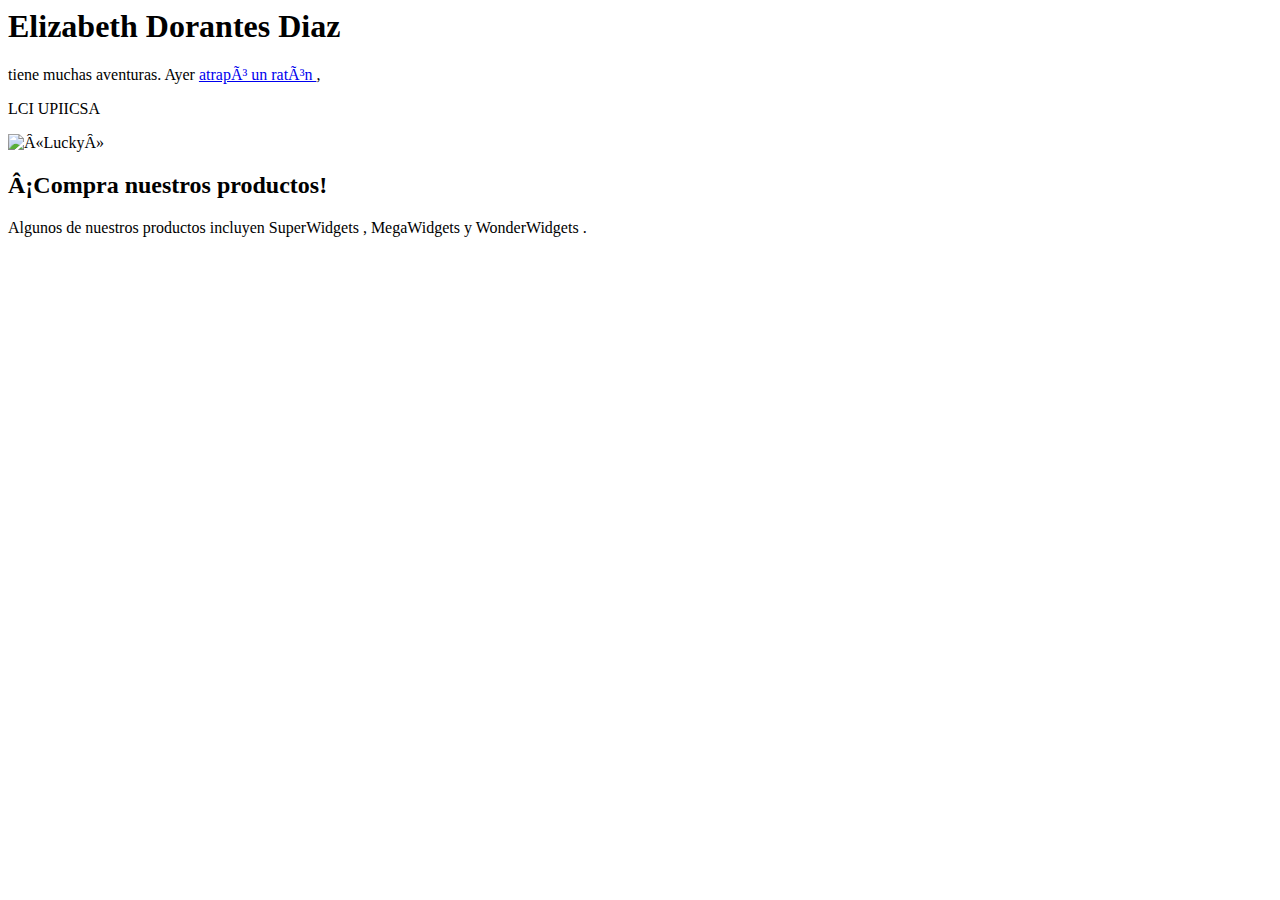
==== index.html @ 09ade433 "prueba para main" ====
<html>

  <head>

    <title> Las aventuras de mi gato Lucky </title>

    <meta http-equiv = «Content-Type» content = «text / html; charset = utf-8»>

    <meta name = «description» content = «Las aventuras de mi gato favorito Lucky, con historias, fotos y películas»>

    <meta name = «keywords» content = «cat, Lucky, pet, animal»>

    <link rel = «stylesheet» type = «text / css» href = «/ style.css»>

    <link rel = «icono de acceso directo» href = «/ favicon.ico»>

  </head>

  <body>

    <h1>Elizabeth Dorantes Diaz </h1>

    <div id = «mainContent»>

      <p> tiene muchas aventuras. Ayer <a href=»mouse.html»> atrapó un ratón </a>,  </p>

      <p> LCI UPIICSA </p>

      <img src = «v3.jpg» alt = «Lucky»>

    </div>

    <div id = «barra lateral»>

      <h2> ¡Compra nuestros productos! </h2>

      <p> Algunos de nuestros productos incluyen <span class = «product»> SuperWidgets </span>, <span class = «product»> MegaWidgets </span> y <span class = «product»> WonderWidgets </span> . </p>

    </div>

  </body>

</html>
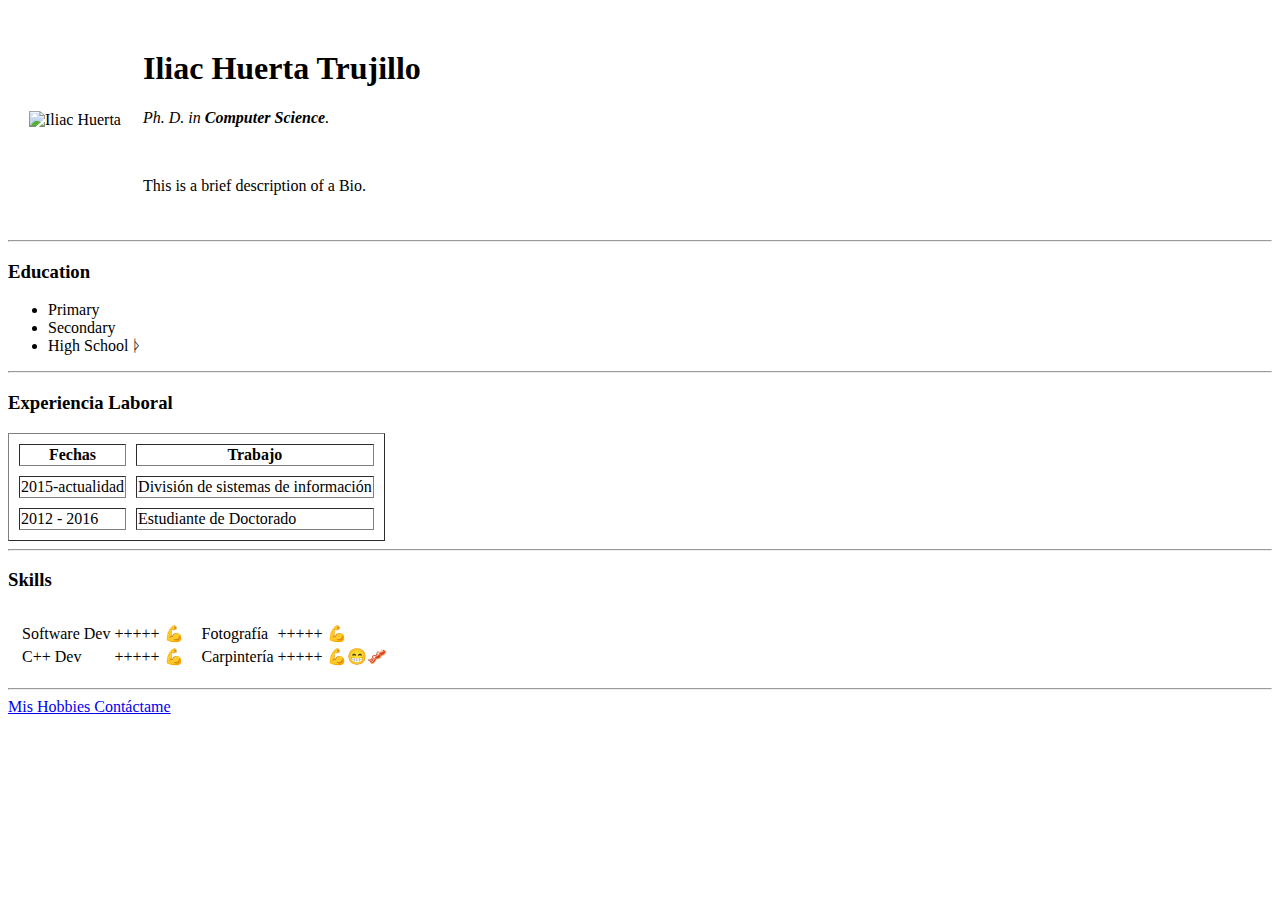
==== commit c2957cdc: "Add files via upload" ====
--- a/index.html
+++ b/index.html
@@ -1,43 +1,99 @@
+<!DOCTYPE html>
 <html>
-
   <head>
 
-    <title> Las aventuras de mi gato Lucky </title>
 
-    <meta http-equiv = «Content-Type» content = «text / html; charset = utf-8»>
-
-    <meta name = «description» content = «Las aventuras de mi gato favorito Lucky, con historias, fotos y películas»>
-
-    <meta name = «keywords» content = «cat, Lucky, pet, animal»>
-
-    <link rel = «stylesheet» type = «text / css» href = «/ style.css»>
-
-    <link rel = «icono de acceso directo» href = «/ favicon.ico»>
+    <meta charset="utf-8">
+    <title>🦠Iliac's Personal website</title>
+    <link rel="stylesheet" href="/css/estilos.css" />
 
   </head>
+<!--PRIMERO agregar el estilo de fondo a azul en body -->
+<!-- colorhunt.co  colores hexadecimal
+https://developer.mozilla.org/en-US/docs/Web/CSS
+-->
+  <!-- body style="background-color: #3BACB6;"> -->
+  <body>
+    <table cellspacing="20" >
+      <tr>
+        <td> <img src="images/iliac.jpg"
+         alt="Iliac Huerta" /> </td>
+        <td><h1>Iliac Huerta Trujillo</h1>
+    <p><em>Ph. D. in <strong>Computer Science</strong>.</em> </p>
+    <br>
+    <p>This is a brief description of a Bio.</p>
+        </td>
+      </tr>
+    </table>
 
-  <body>
+       <hr>
 
-    <h1>Elizabeth Dorantes Diaz </h1>
+    <h3>Education</h3>
+    <ul>
+      <li>Primary</li>
+      <li>Secondary </li>
+      <li>High School ᚦ</li>
+    </ul>
 
-    <div id = «mainContent»>
+    <hr>
 
-      <p> tiene muchas aventuras. Ayer <a href=»mouse.html»> atrapó un ratón </a>,  </p>
+    <h3>Experiencia Laboral</h3>
 
-      <p> LCI UPIICSA </p>
+    <table border="1" cellspacing="10">
+      <thead>
+        <tr>
+          <th>Fechas</th>
+          <th>Trabajo </th>
+        </tr>
+      </thead>
+      <tbody>
+        <tr>
+          <td>2015-actualidad </td>
+          <td>División de sistemas de información </td>
+        </tr>
+        <tr>
+          <td>2012 - 2016 </td>
+          <td>Estudiante de Doctorado </td>
+        </tr>
+      </tbody>
+      <tfoot>
 
-      <img src = «v3.jpg» alt = «Lucky»>
+      </tfoot>
+    </table>
 
-    </div>
+    <hr>
 
-    <div id = «barra lateral»>
+    <h3>Skills</h3>
+    <table cellspacing="10">
+      <tr>
+        <td>
+        <table>
+          <tr>
+            <td>Software Dev </td>
+            <td>+++++ 💪</td>
+          </tr>
+          <tr>
+            <td>C++ Dev </td>
+            <td>+++++ 💪</td>
+          </tr>
+        </table></td>
+        <td>
+        <table>
+          <tr>
+            <td>Fotografía </td>
+            <td>+++++ 💪</td>
+          </tr>
+          <tr>
+            <td>Carpintería </td>
+            <td>+++++ 💪😁🥓</td>
+          </tr>
+        </table></td>
+      </tr>
+    </table>
 
-      <h2> ¡Compra nuestros productos! </h2>
 
-      <p> Algunos de nuestros productos incluyen <span class = «product»> SuperWidgets </span>, <span class = «product»> MegaWidgets </span> y <span class = «product»> WonderWidgets </span> . </p>
-
-    </div>
-
+    <hr>
+    <a href="hobbies.html">Mis Hobbies </a>
+    <a href="contact.html">Cont&aacute;ctame</a>
   </body>
-
-</html>
+</html>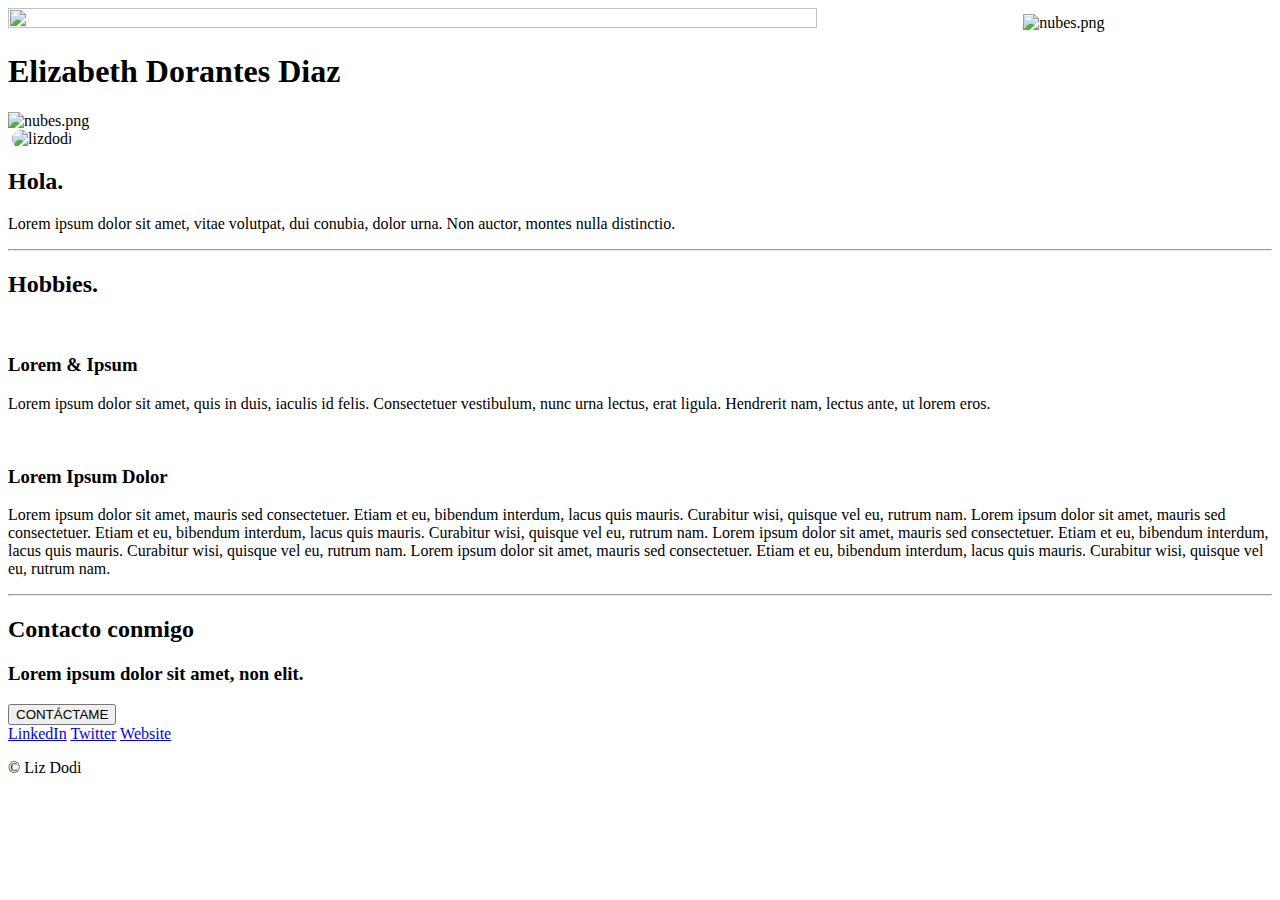
==== commit da219727: "Nueva version" ====
--- a/index.html
+++ b/index.html
@@ -1,99 +1,72 @@
 <!DOCTYPE html>
-<html>
-  <head>
+<html lang="en" dir="ltr">
+
+<head>
+  <meta charset="utf-8">
+  <title>Liz Dodi's website</title>
+  <link rel="stylesheet" href="css/style.css" />
+  <link rel="icon" href="images/21362418151620237184.svg">
+</head>
+
+<body>
+  <div class="contenedor-top">
+    <img width="80%" height="60%" src="images/20220705_193238.gif" alt="">
+    <img class="nube-alta" src="images/nubes.png" alt="nubes.png" />
+    <h1>Elizabeth Dorantes Diaz</h1>
+    <img class="nube-baja" src="images/nubes.png" alt="nubes.png" />
+  
+  </div>
+
+  <div class="med_contenedor">
+    <div class="perfil">
+      <img class="" src="" alt="">
+      <img src="images/imagen01.jpeg" style="border-radius: 75px;" width="150px" height="100px" alt="lizdodi" />
+      <h2>Hola.</h2>
+      <p class="perfilParafo">Lorem ipsum dolor sit amet, vitae volutpat, dui conubia, dolor urna. Non auctor, montes
+        nulla distinctio.</p>
+    </div>
+    <hr>
+    <div class="skills">
+      <h2>Hobbies.</h2>
+      <div class="skill-row">
+        <img class="imagenUno-img" src="images/lluvia.gif" alt="">
+        <h3>Lorem & Ipsum</h3>
+        <p>Lorem ipsum dolor sit amet, quis in duis, iaculis id felis. Consectetuer vestibulum, nunc urna lectus, erat
+          ligula. Hendrerit nam, lectus ante, ut lorem eros.</p>
+      </div>
+      <div class="skill-row">
+        <img class="imagenDos-img" src="images/20220713_140048.gif" alt="">
+        <h3>Lorem Ipsum Dolor</h3>
+        <p>Lorem ipsum dolor sit amet, mauris sed consectetuer. Etiam et eu, bibendum interdum, lacus quis mauris.
+          Curabitur wisi, quisque vel eu, rutrum nam.
+          Lorem ipsum dolor sit amet, mauris sed consectetuer. Etiam et eu, bibendum interdum, lacus quis mauris.
+          Curabitur wisi, quisque vel eu, rutrum nam.
+          Lorem ipsum dolor sit amet, mauris sed consectetuer. Etiam et eu, bibendum interdum, lacus quis mauris.
+          Curabitur wisi, quisque vel eu, rutrum nam.
+          Lorem ipsum dolor sit amet, mauris sed consectetuer. Etiam et eu, bibendum interdum, lacus quis mauris.
+          Curabitur wisi, quisque vel eu, rutrum nam.</p>
+      </div>
+    </div>
+    <hr>
+    <div class="contacto">
+      <h2>Contacto conmigo</h2>
+      <h3>Lorem ipsum dolor sit amet, non elit.</h3>
+
+      <button class="btn" type="button" name="button" href="mailto:lizdodi@gmail.com">CONTÁCTAME</button>
+    </div>
+  </div>
 
 
-    <meta charset="utf-8">
-    <title>🦠Iliac's Personal website</title>
-    <link rel="stylesheet" href="/css/estilos.css" />
-
-  </head>
-<!--PRIMERO agregar el estilo de fondo a azul en body -->
-<!-- colorhunt.co  colores hexadecimal
-https://developer.mozilla.org/en-US/docs/Web/CSS
--->
-  <!-- body style="background-color: #3BACB6;"> -->
-  <body>
-    <table cellspacing="20" >
-      <tr>
-        <td> <img src="images/iliac.jpg"
-         alt="Iliac Huerta" /> </td>
-        <td><h1>Iliac Huerta Trujillo</h1>
-    <p><em>Ph. D. in <strong>Computer Science</strong>.</em> </p>
-    <br>
-    <p>This is a brief description of a Bio.</p>
-        </td>
-      </tr>
-    </table>
-
-       <hr>
-
-    <h3>Education</h3>
-    <ul>
-      <li>Primary</li>
-      <li>Secondary </li>
-      <li>High School ᚦ</li>
-    </ul>
-
-    <hr>
-
-    <h3>Experiencia Laboral</h3>
-
-    <table border="1" cellspacing="10">
-      <thead>
-        <tr>
-          <th>Fechas</th>
-          <th>Trabajo </th>
-        </tr>
-      </thead>
-      <tbody>
-        <tr>
-          <td>2015-actualidad </td>
-          <td>División de sistemas de información </td>
-        </tr>
-        <tr>
-          <td>2012 - 2016 </td>
-          <td>Estudiante de Doctorado </td>
-        </tr>
-      </tbody>
-      <tfoot>
-
-      </tfoot>
-    </table>
-
-    <hr>
-
-    <h3>Skills</h3>
-    <table cellspacing="10">
-      <tr>
-        <td>
-        <table>
-          <tr>
-            <td>Software Dev </td>
-            <td>+++++ 💪</td>
-          </tr>
-          <tr>
-            <td>C++ Dev </td>
-            <td>+++++ 💪</td>
-          </tr>
-        </table></td>
-        <td>
-        <table>
-          <tr>
-            <td>Fotografía </td>
-            <td>+++++ 💪</td>
-          </tr>
-          <tr>
-            <td>Carpintería </td>
-            <td>+++++ 💪😁🥓</td>
-          </tr>
-        </table></td>
-      </tr>
-    </table>
+  <div class="bajo_contenedor">
+    <a class="footer-link" href="https://www.linkedin.com/">LinkedIn</a>
+    <a class="footer-link" href="https://Notwitter.com/">Twitter</a>
+    <a class="footer-link" href="https://delizaSG.github.io/miSitiodemo/">Website</a>
+    <p>© Liz Dodi</p>
+  </div>
 
 
-    <hr>
-    <a href="hobbies.html">Mis Hobbies </a>
-    <a href="contact.html">Cont&aacute;ctame</a>
-  </body>
+  <!-- https://www.flaticon.com/ imágenes
+https://giphy.com/   gif animados-->
+</body>
+
 </html>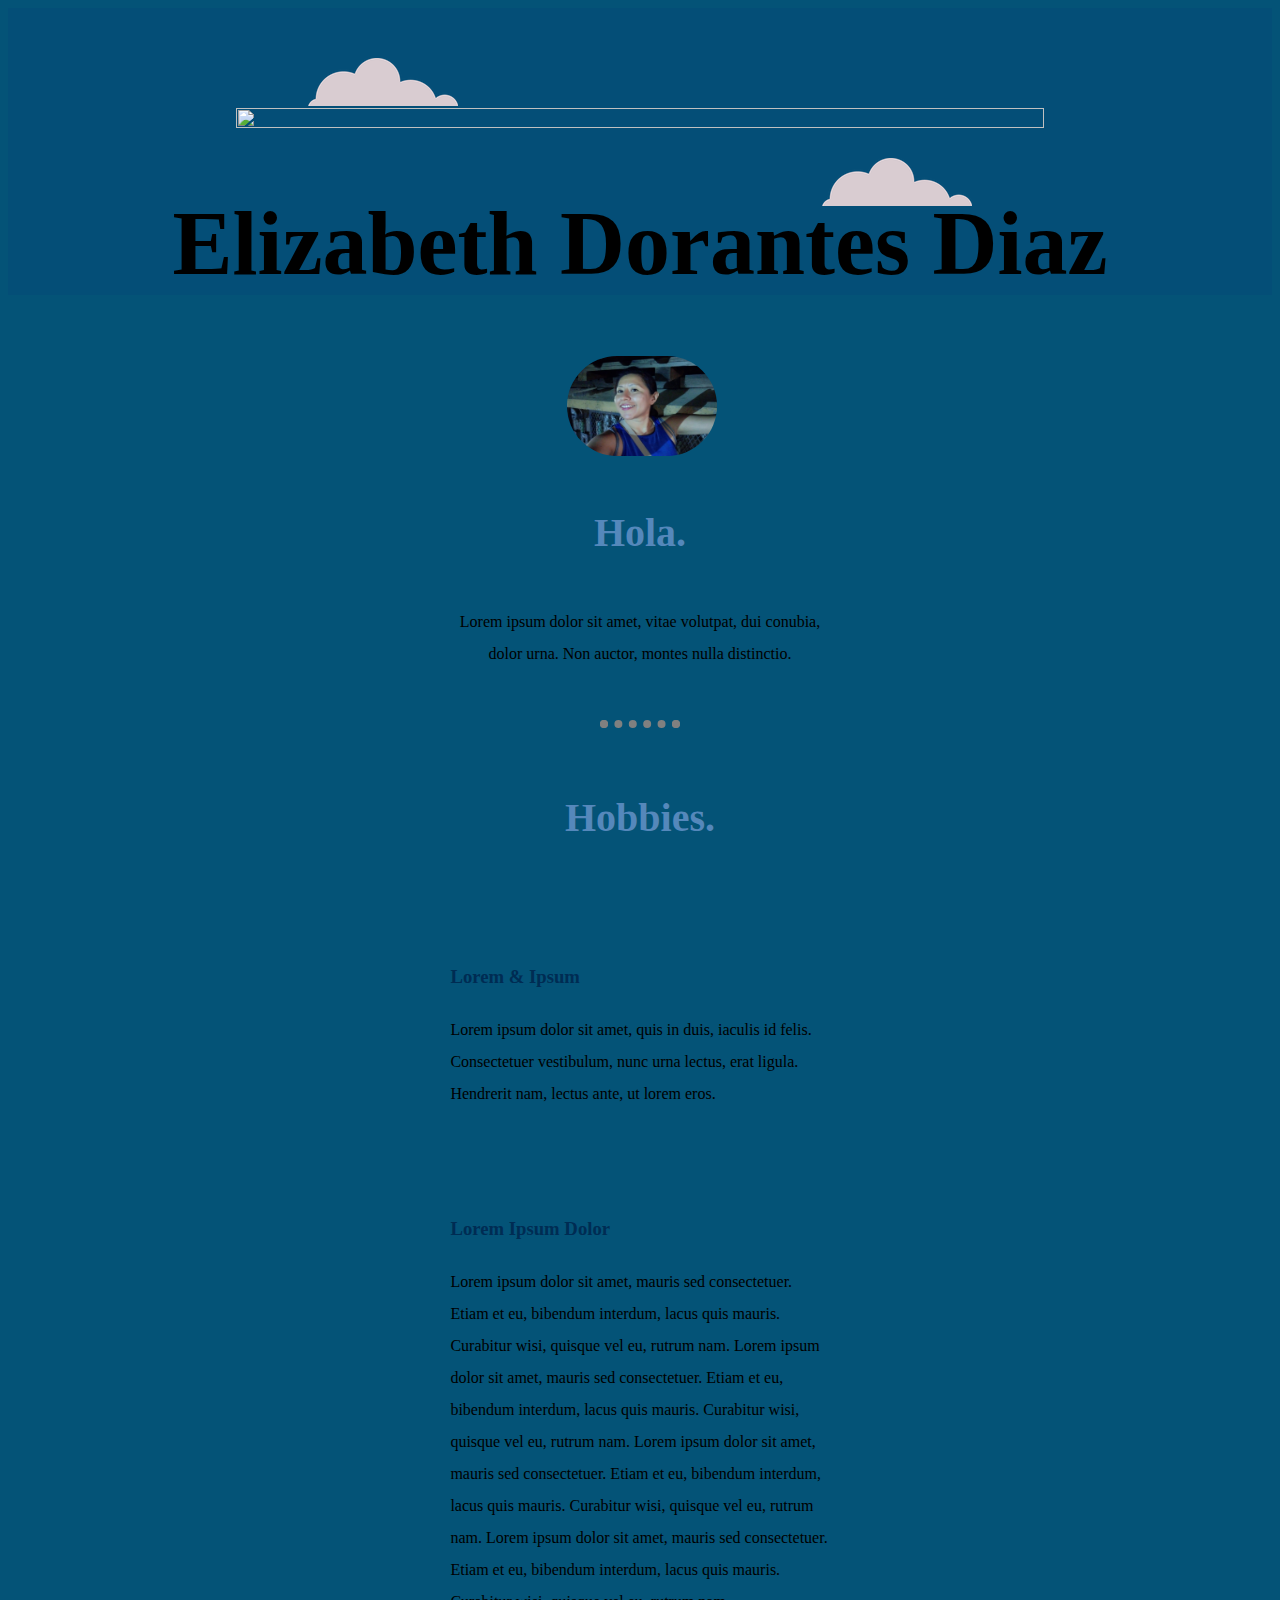
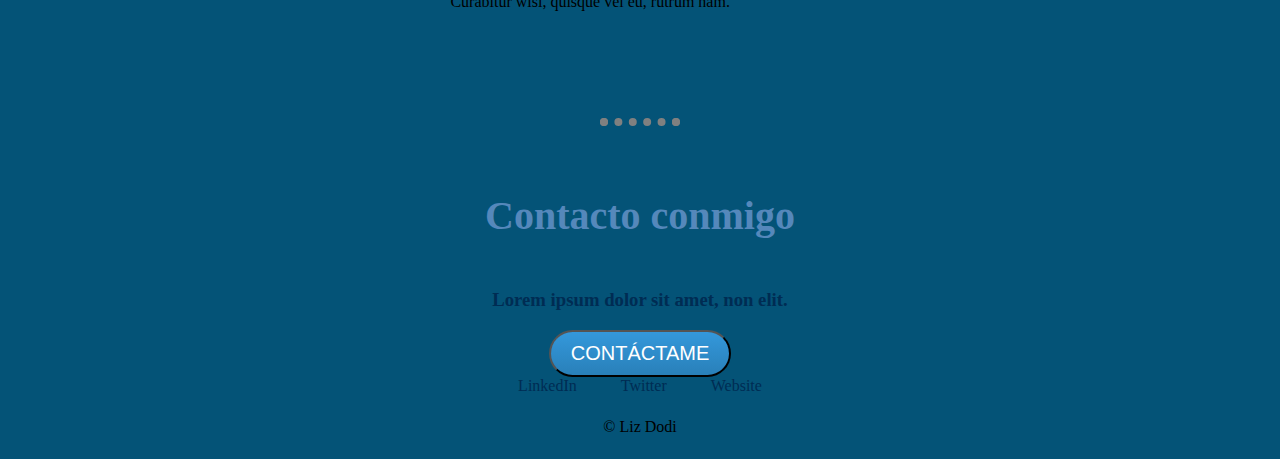
==== commit 6f4198e4: "Update index.html" ====
--- a/index.html
+++ b/index.html
@@ -10,7 +10,7 @@
 
 <body>
   <div class="contenedor-top">
-    <img width="80%" height="60%" src="images/20220705_193238.gif" alt="">
+    <img width="80%" height="60%" src="images/oficina.jpg" alt="">
     <img class="nube-alta" src="images/nubes.png" alt="nubes.png" />
     <h1>Elizabeth Dorantes Diaz</h1>
     <img class="nube-baja" src="images/nubes.png" alt="nubes.png" />
@@ -69,4 +69,4 @@
 https://giphy.com/   gif animados-->
 </body>
 
-</html>+</html>
--- a/css/style.css
+++ b/css/style.css
@@ -0,0 +1,136 @@
+body{
+    background-color: #045377;
+    color: #5076af
+    margin: 0;
+    text-align: center;
+    font-family: 'Merriweather', serif;
+}
+h1{
+  padding-bottom: 10px
+  color: #dfe6e9;
+  font-family: 'Yellowtail' cursive;
+  font-size: 5.625rem;
+  line-height: normal;
+}
+
+h2{
+  color: #5588bb;
+  font-family: 'Monserrat' sans-serif;
+  font-size: 2.5rem;
+  line-height: 2;
+}
+
+h3{
+  color: #002c53;
+}
+hr{
+  border: dotted 8px;
+  border-bottom: none;
+  width: 5%;
+  margin: 50px auto;
+}
+
+a{
+  color: #002c53;
+  font-family: 'Monserrat' sans-serif;
+  margin:10px 20px;
+  text-decoration: none;
+}
+
+a:hover{
+  color: #eaf6f6;
+}
+
+p{
+  line-height: 2;
+}
+.contenedor-top{	
+    background-color: #0d1a7c15;
+    position: relative;
+    padding-top: 100px;
+}
+
+.contenedor-med{
+  margin: 100px 0;
+}
+
+.contenedor-bottom{
+
+}
+.nube-alta{
+  position: absolute;
+  left: 300px;
+  top: 50px;
+}
+
+.nube-baja{
+  position: absolute;
+  right: 300px;
+  top: 150px;
+}
+
+.skill-row{
+  width: 30%;
+  margin: 100px auto 100px auto;
+  text-align: left;
+  line-height: 2;
+}
+.imagenUno-img{
+  width: 50%;
+  float: left;
+  margin-right: 30px;
+}
+
+.imagenDos-img{
+  width: 35%;
+  float: right;
+  margin-left: 30px;
+}
+
+.perfilParafo{
+  width: 30%;
+  margin: auto;
+}
+
+.contanto-parrafo{
+  width: 40%;
+  margin-top: 40px auto 60px;
+}
+
+.btn {
+  background: #3498db;
+  background-image: -webkit-linear-gradient(top, #3498db, #2980b9);
+  background-image: -moz-linear-gradient(top, #3498db, #2980b9);
+  background-image: -ms-linear-gradient(top, #3498db, #2980b9);
+  background-image: -o-linear-gradient(top, #3498db, #2980b9);
+  background-image: linear-gradient(to bottom, #3498db, #2980b9);
+  -webkit-border-radius: 28;
+  -moz-border-radius: 28;
+  border-radius: 28px;
+  font-family: Arial;
+  color: #ffffff;
+  font-size: 20px;
+  padding: 10px 20px 10px 20px;
+  text-decoration: none;
+}
+
+.btn:hover {
+  background: #3cb0fd;
+  background-image: -webkit-linear-gradient(top, #3cb0fd, #3498db);
+  background-image: -moz-linear-gradient(top, #3cb0fd, #3498db);
+  background-image: -ms-linear-gradient(top, #3cb0fd, #3498db);
+  background-image: -o-linear-gradient(top, #3cb0fd, #3498db);
+  background-image: linear-gradient(to bottom, #3cb0fd, #3498db);
+  text-decoration: none;
+}
+
+div.avatar {
+    /* cambia estos dos valores para definir el tamaño de tu círculo */
+    height: 100px;
+    width: 100px;
+    /* los siguientes valores son independientes del tamaño del círculo */
+    background-repeat: no-repeat;
+    background-position: 50%;
+    border-radius: 50%;
+    background-size: 100% auto;
+}
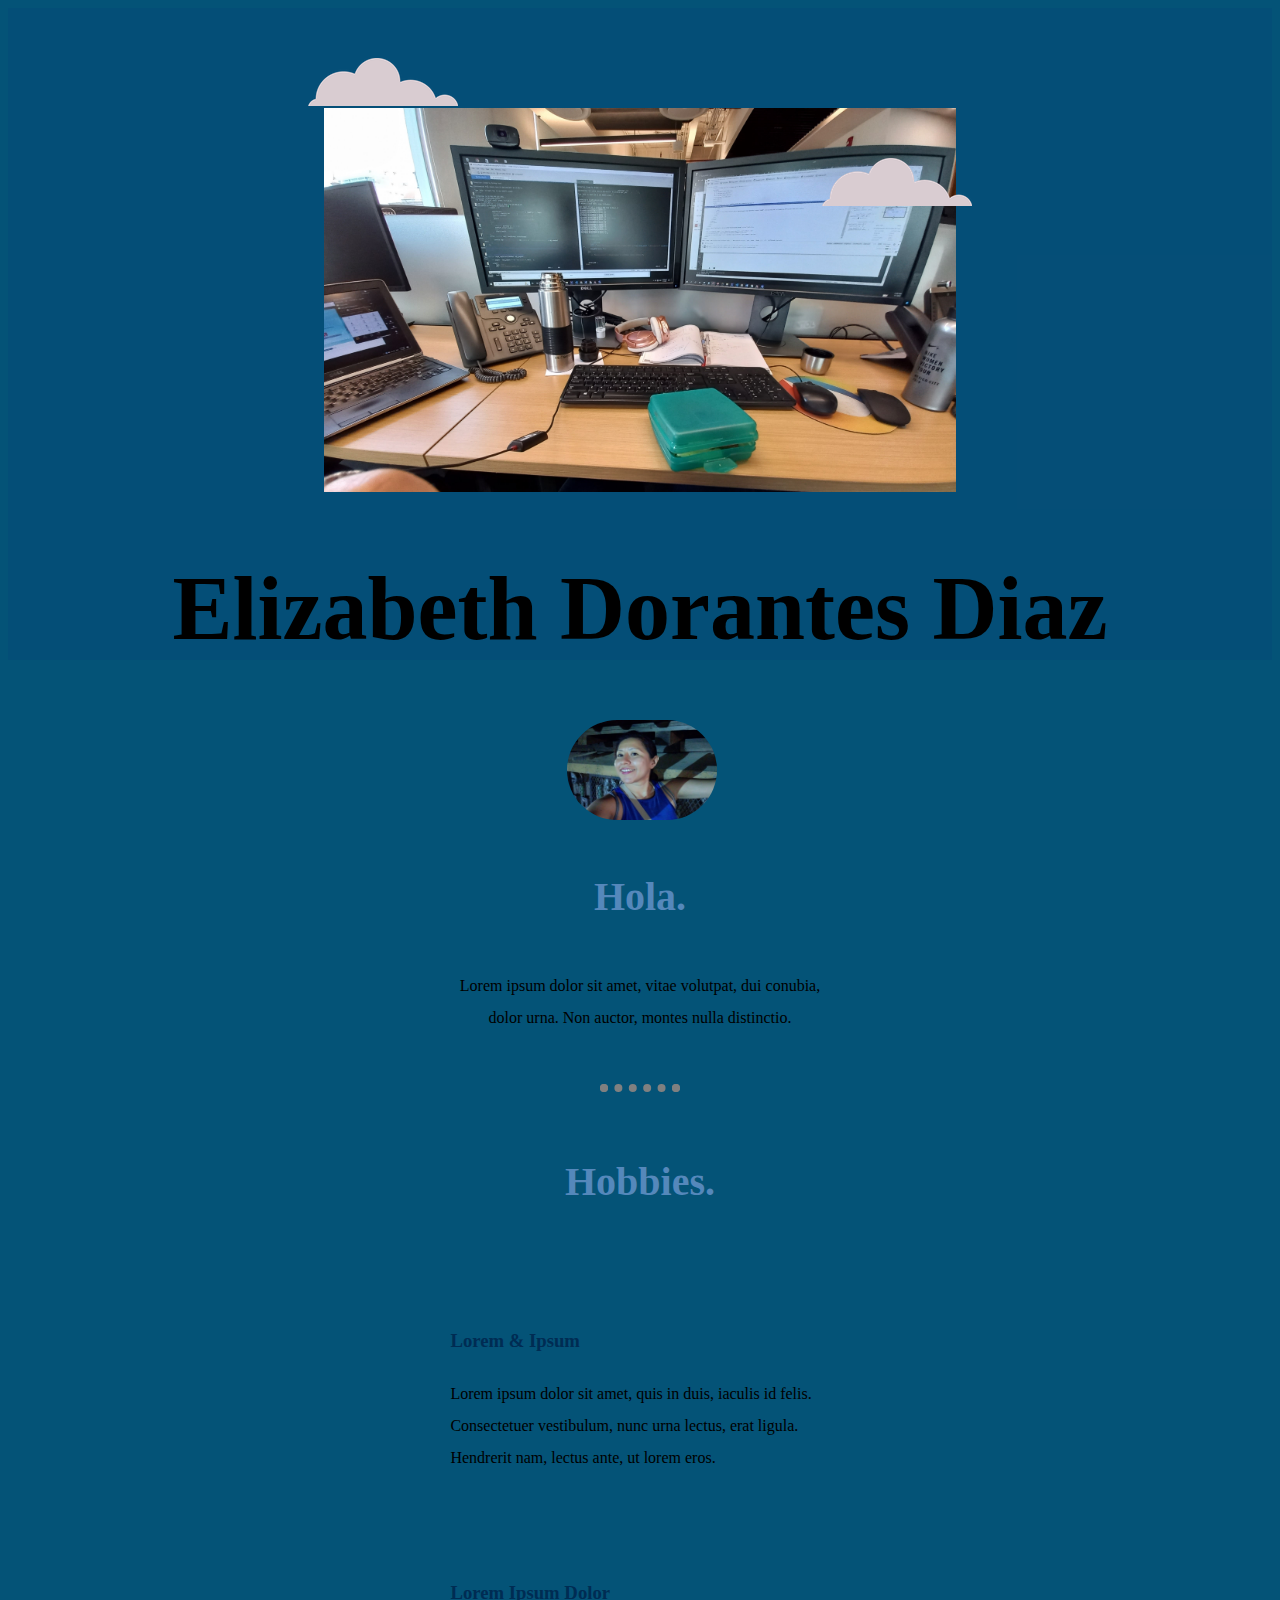
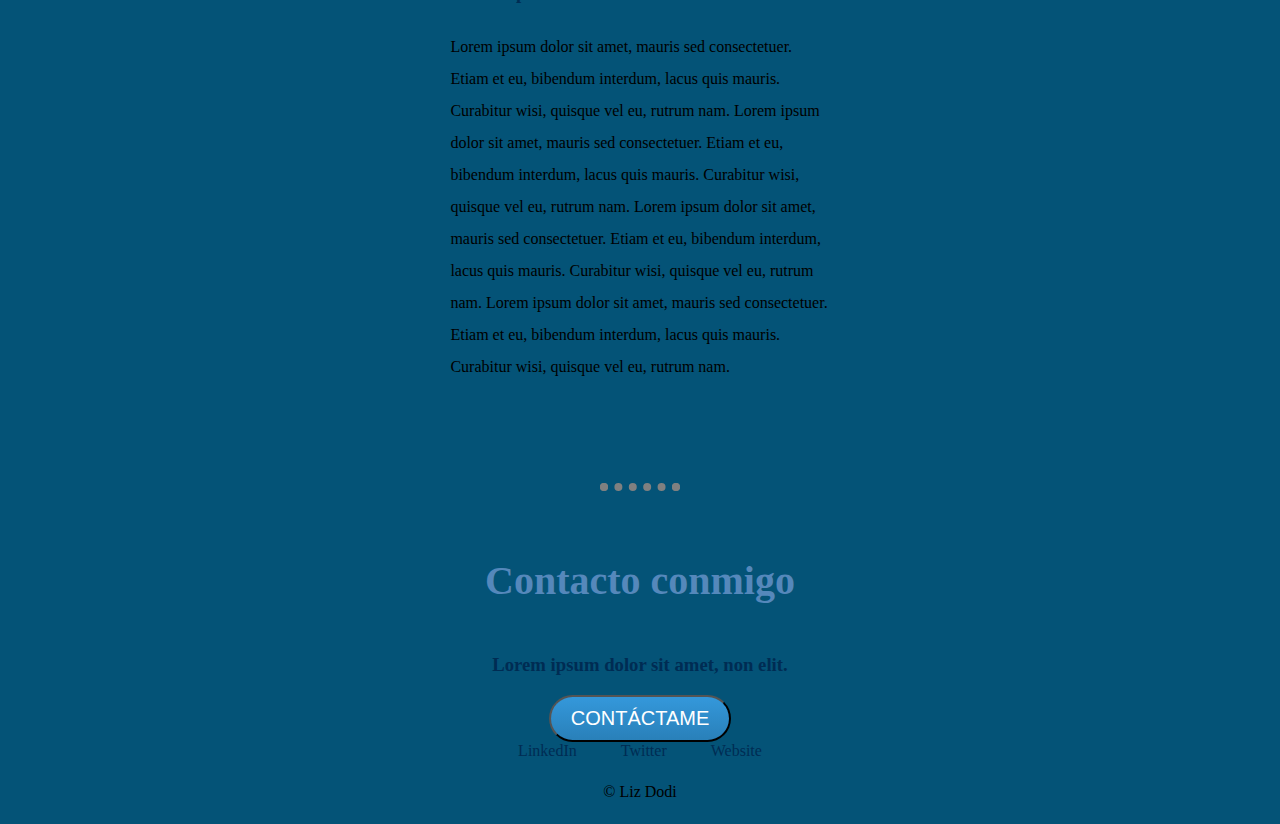
==== commit 54d05b94: "Update index.html" ====
--- a/index.html
+++ b/index.html
@@ -10,7 +10,7 @@
 
 <body>
   <div class="contenedor-top">
-    <img width="80%" height="60%" src="images/oficina.jpg" alt="">
+    <img width="50%" height="40%" src="images/oficina.jpg" alt="">
     <img class="nube-alta" src="images/nubes.png" alt="nubes.png" />
     <h1>Elizabeth Dorantes Diaz</h1>
     <img class="nube-baja" src="images/nubes.png" alt="nubes.png" />
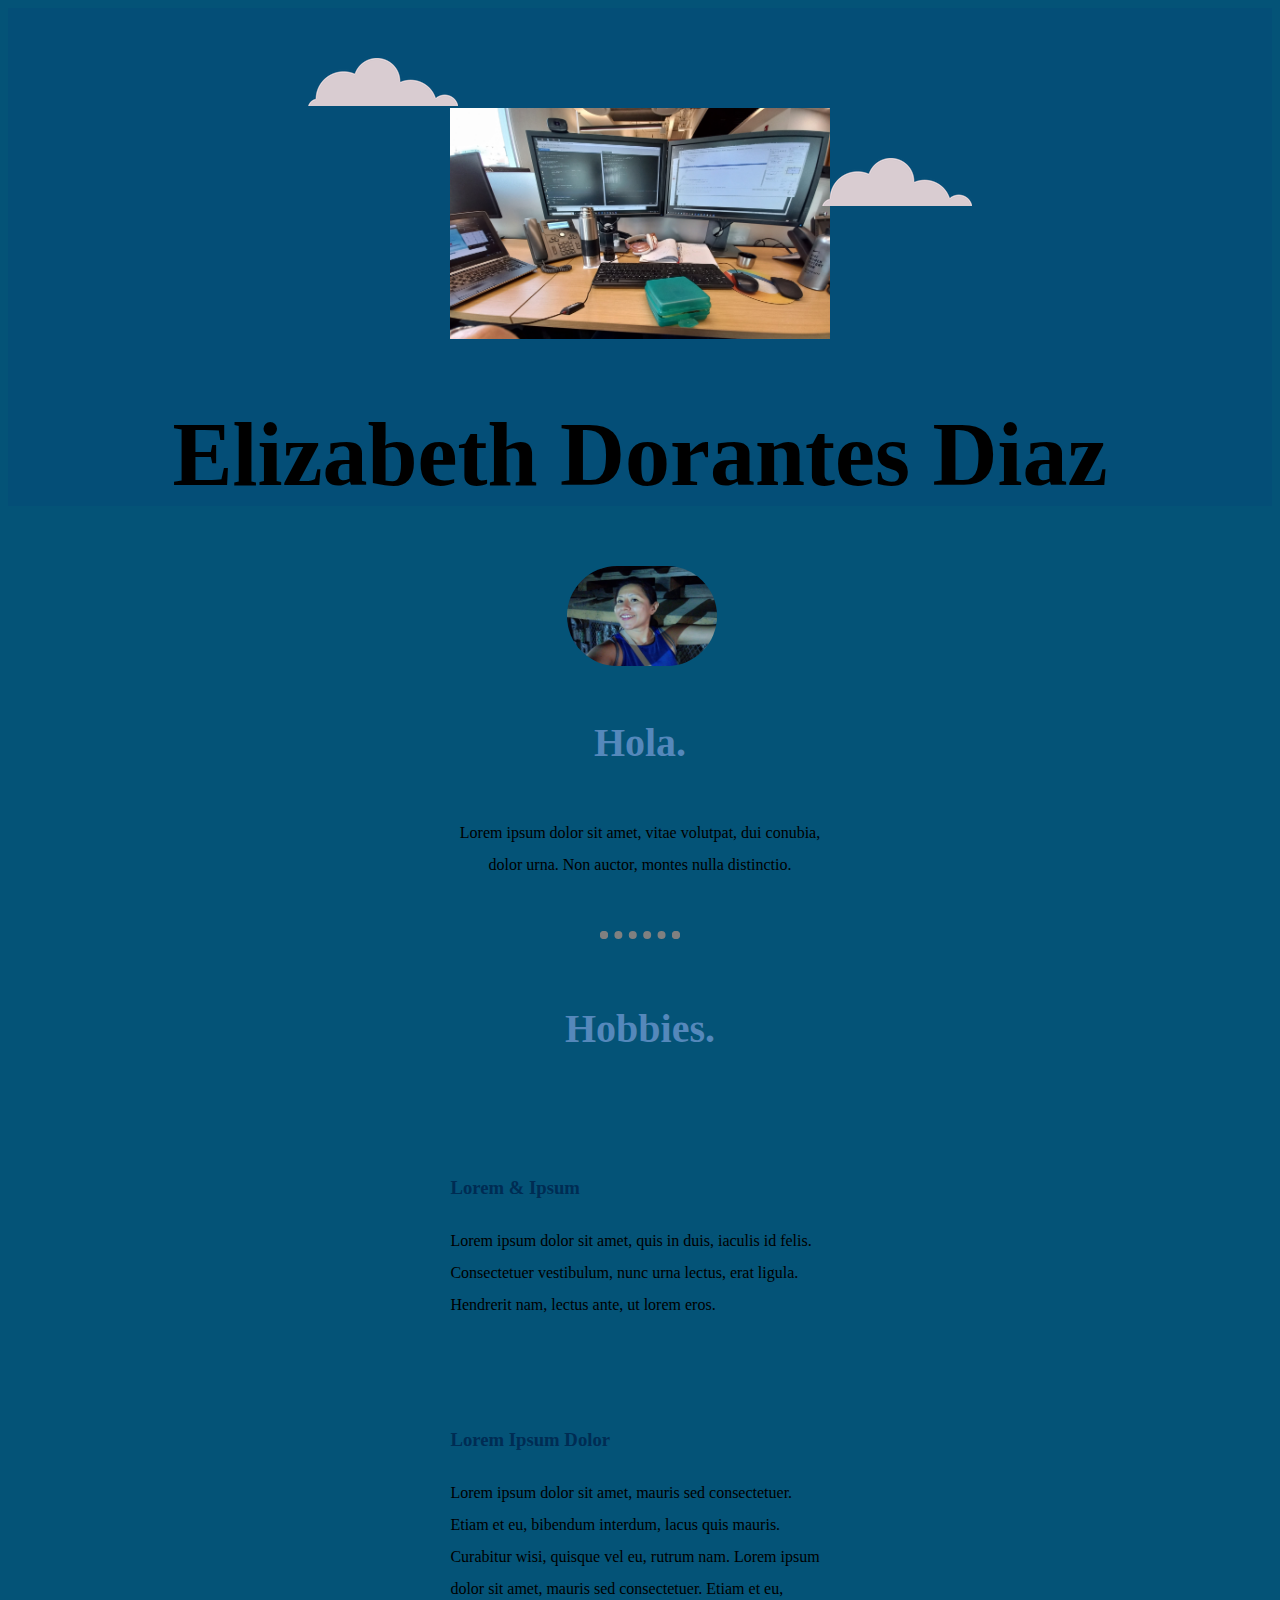
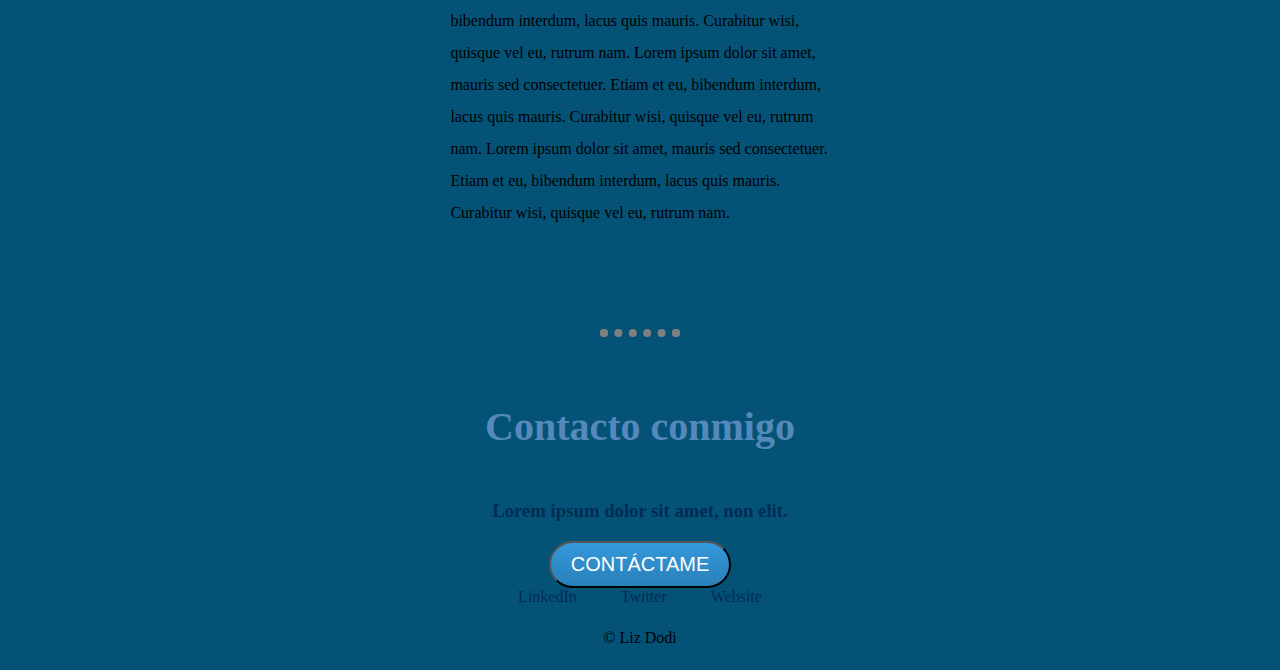
==== commit 32ab7157: "Update index.html" ====
--- a/index.html
+++ b/index.html
@@ -10,7 +10,7 @@
 
 <body>
   <div class="contenedor-top">
-    <img width="50%" height="40%" src="images/oficina.jpg" alt="">
+    <img width="30%" height="20%" src="images/oficina.jpg" alt="">
     <img class="nube-alta" src="images/nubes.png" alt="nubes.png" />
     <h1>Elizabeth Dorantes Diaz</h1>
     <img class="nube-baja" src="images/nubes.png" alt="nubes.png" />
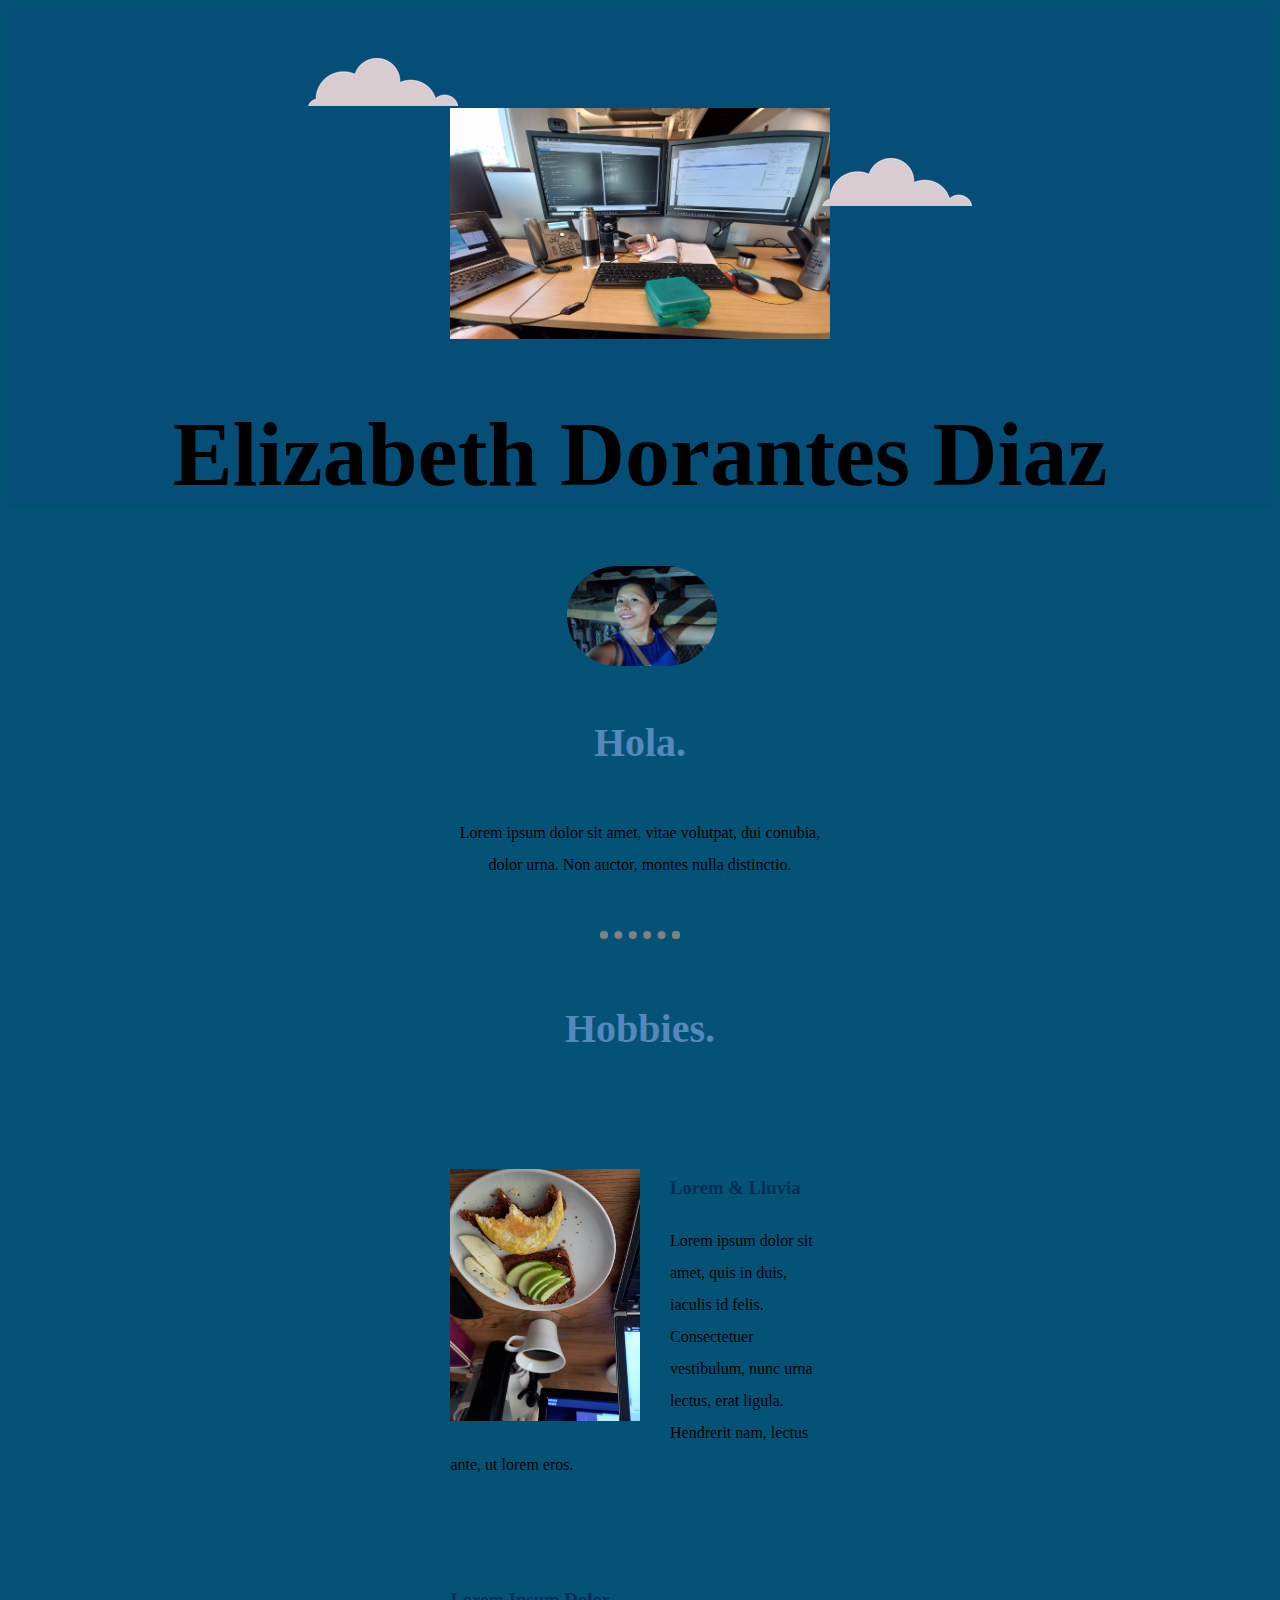
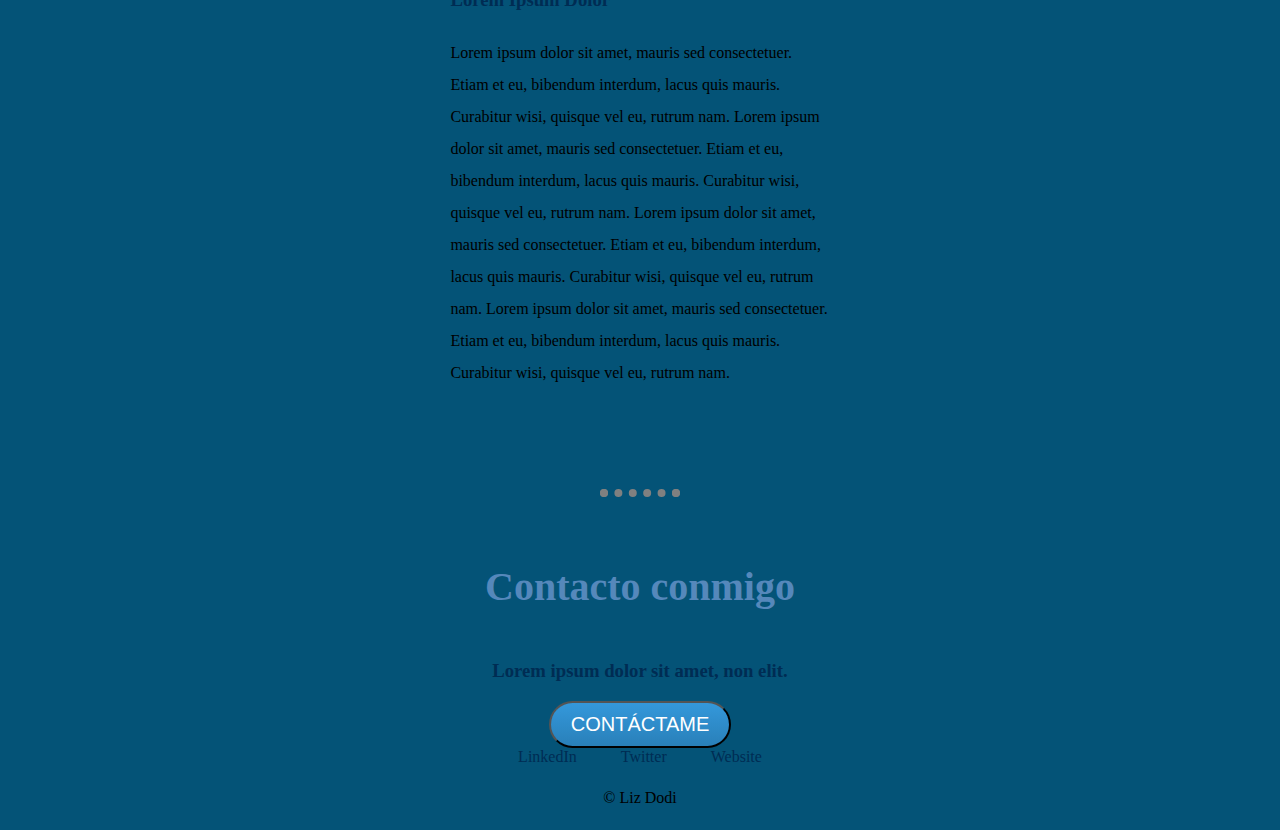
==== commit 2662950d: "Update index.html" ====
--- a/index.html
+++ b/index.html
@@ -29,8 +29,8 @@
     <div class="skills">
       <h2>Hobbies.</h2>
       <div class="skill-row">
-        <img class="imagenUno-img" src="images/lluvia.gif" alt="">
-        <h3>Lorem & Ipsum</h3>
+        <img class="imagenUno-img" src="images/lluvia.jpg" alt="">
+        <h3>Lorem & Lluvia</h3>
         <p>Lorem ipsum dolor sit amet, quis in duis, iaculis id felis. Consectetuer vestibulum, nunc urna lectus, erat
           ligula. Hendrerit nam, lectus ante, ut lorem eros.</p>
       </div>
